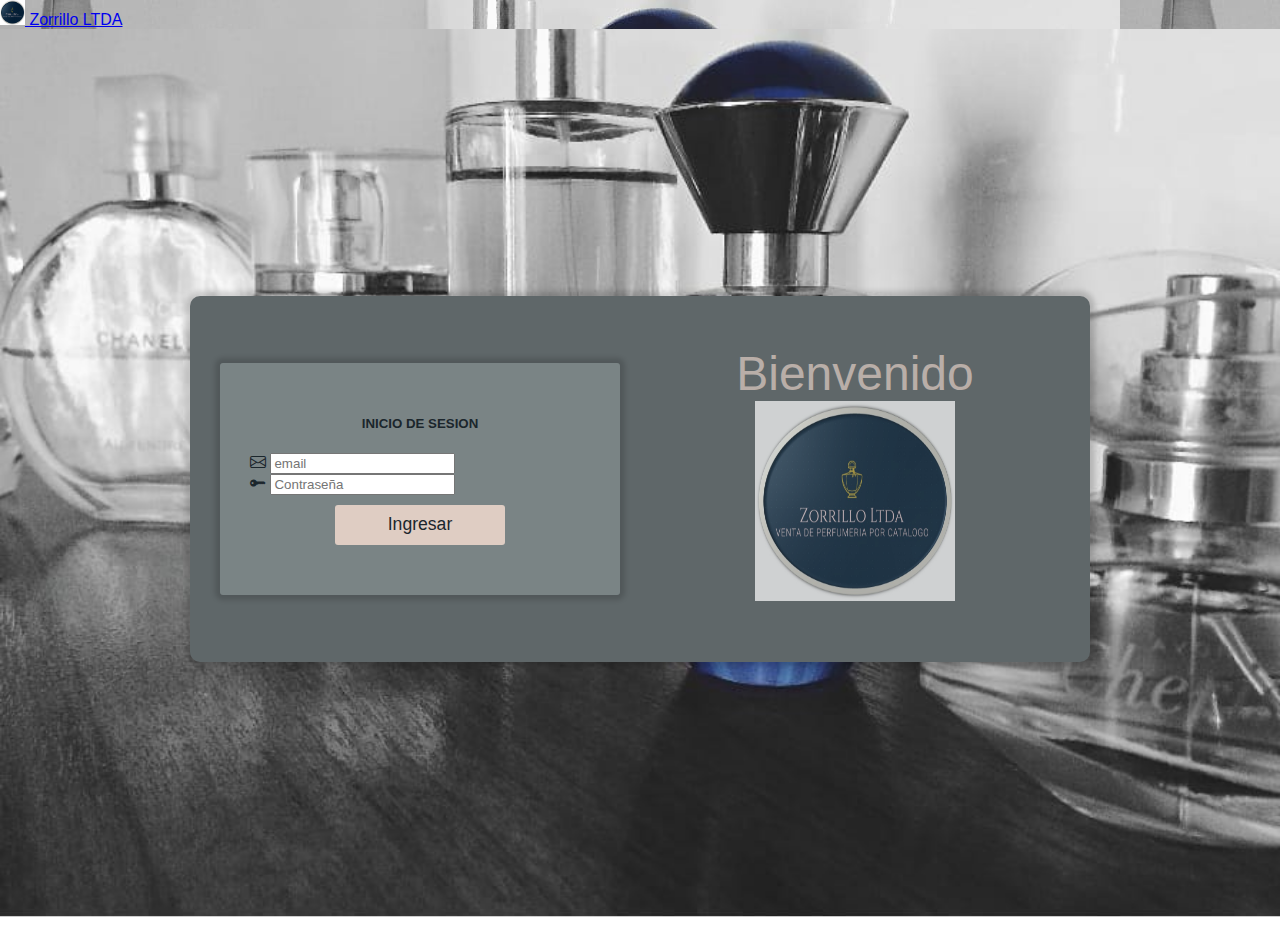
==== index.html @ 2880ff00 "subir front" ====
<!DOCTYPE html>
<html lang="en">
<head>
    <meta charset="UTF-8">
    <meta http-equiv="X-UA-Compatible" content="IE=edge">
    <meta name="viewport" content="width=device-width, initial-scale=1.0">
    <title>Inicio de secion</title>
    <link href="https://cdn.jsdelivr.net/npm/bootstrap@5.1.3/dist/css/bootstrap.min.css" rel="stylesheet" integrity="sha384-1BmE4kWBq78iYhFldvKuhfTAU6auU8tT94WrHftjDbrCEXSU1oBoqyl2QvZ6jIW3" crossorigin="anonymous">
    <link rel="stylesheet" href="https://cdn.jsdelivr.net/npm/bootstrap-icons@1.5.0/font/bootstrap-icons.css">
     <!-- Link hacia el archivo de estilos css -->
     <link rel="stylesheet" href="css/login.css">
     <script
     src="https://code.jquery.com/jquery-3.6.0.min.js"
     integrity="sha256-/xUj+3OJU5yExlq6GSYGSHk7tPXikynS7ogEvDej/m4="
     crossorigin="anonymous"></script>
    <script src="js/login.js"></script>
</head>
<nav class="navbar navbar-light bg-light">
  <div class="container-fluid">
    <a class="navbar-brand" href="#">
      <img src="img/logo.jpeg" alt="" width="25" height="25" class="d-inline-block align-text-center">
      Zorrillo LTDA
    </a>
  </div>
</nav>
<body>
    <div id="contenedor">
        <div id="contenedorcentrado">
            <div id="login">
                        <form id="loginform">
                            <h5><center>INICIO DE SESION</center></h5>
                                <div class="input-group mb-3">
                                    <span class="input-group-text bg-primary"><i class="bi bi-envelope text-white" ></i></span>
                                    <input type="email" class="form-control" placeholder="email" name="email" id="email">
                                </div>
                                <div class="input-group mb-3">
                                    <span class="input-group-text bg-primary"><i class="bi bi-key-fill text-white"></i></span>
                                    <input type="password" class="form-control" placeholder="Contraseña" name="password" id="password">
                                </div>                               
                                  
                            <center><button class="btn btn-primary text-center mt-2" type="button" onclick="validar()">Ingresar</button></center>                
                        
                        </form>                      
                        
             </div>
             <div id="derecho">
                <div class="titulo">  
                    Bienvenido
                    <img src="img/logo.jpeg" alt="" width="200" height="200" class="d-inline-block align-text-center">
                </div>
            </div>
        </div>
                 
    </div>
    
    <!--Para COmponentes Bootstrap que requieren Java Script-->
    <script src="https://cdn.jsdelivr.net/npm/bootstrap@5.1.3/dist/js/bootstrap.bundle.min.js" integrity="sha384-ka7Sk0Gln4gmtz2MlQnikT1wXgYsOg+OMhuP+IlRH9sENBO0LRn5q+8nbTov4+1p" crossorigin="anonymous"></script>
</body>
</html>
---- css/login.css ----
/* efectos por defecto */
body {
  font-family: 'Overpass', sans-serif;
  font-weight: normal;
  font-size: 100%;
  color: #1b262c;
  
  margin: 0;
  background-color: #5f6769;
  background-image: url("/img/fondo2.jpeg");
}

/* efectos para el contenedor de pantalla completa */
#contenedor {
  display: flex;
  align-items: center;
  justify-content: center;
  
  margin: 0;
  padding: 0;
  min-width: 100vw;
  min-height: 100vh;
  width: 100%;
  height: 100%;
  
  background-image: url(../img/fondo2.jpeg);
  background-position: center;
  background-size: cover;
}

/* contenedor del login a la izquierda */
#contenedorcentrado {
  display: flex;
  align-items: center;
  justify-content: center;
  flex-direction:row;
  
  min-width: 380px;
  max-width: 900px;
  width: 90%;
  
  background-color: #5f6769;
  
  /*opacity: 0.50;
  filter: alpha(opacity=50);*/
  
  border-radius: 10px 10px 10px 10px;
  -moz-border-radius: 10px 10px 10px 10px;
  -webkit-border-radius: 10px 10px 10px 10px;
  
  -webkit-box-shadow: 0px 0px 5px 5px rgba(0,0,0,0.15);
  -moz-box-shadow: 0px 0px 5px 5px rgba(0,0,0,0.15);
  box-shadow: 0px 0px 5px 5px rgba(0,0,0,0.15);
  
  padding: 30px;
  box-sizing: border-box;
}

/* formulario de login */
/* formulario de login */
#login {
  width: 100%;
  max-width: 400px;
  min-width: 400px;
  padding: 30px 30px 50px 30px;
  background-color: #7a8485;
  
  -webkit-box-shadow: 0px 0px 5px 5px rgba(0,0,0,0.15);
  -moz-box-shadow: 0px 0px 5px 5px rgba(0,0,0,0.15);
  box-shadow: 0px 0px 5px 5px rgba(0,0,0,0.15);
  
  border-radius: 3px 3px 3px 3px;
  -moz-border-radius: 3px 3px 3px 3px;
  -webkit-border-radius: 3px 3px 3px 3px;
  
  box-sizing: border-box;
  
  opacity: 1;
  filter: alpha(opacity=1);
}




#login button {
  font-family: 'Overpass', sans-serif;
  text-align: center;
  font-size: 110%;
  color:#1b262c;
  width: 50%;
  height: 40px;
  border: none;
  
  border-radius: 3px 3px 3px 3px;
  -moz-border-radius: 3px 3px 3px 3px;
  -webkit-border-radius: 3px 3px 3px 3px;
  
  background-color: #dfcdc3;
  
  margin-top: 10px;
}

#login button:hover {
  background-color: #3c4245;
  color:#dfcdc3;
}
/* formulario de login */
/* formulario de login */

/* seccion de la derecha */
/* seccion de la derecha */
/* por defecto */
#derecho {
  /*display: flex;
  align-items:center;
  justify-content:center;*/
  
  text-align: center;
  width: 100%;
  
  opacity: 0.70;
  filter: alpha(opacity=70);
  
  padding:20px 20px 20px 50px;
  box-sizing: border-box;
}

.titulo {
  font-size: 300%;
  color:#dfcdc3;
}

.logo-empresa img {
  width: 60%;
}

hr {
  border-top: 1px solid #8c8b8b;
border-bottom: 1px solid #dfcdc3;
  
}
.pie-form {
  font-size: 90%;
  text-align: center;    
  margin-top: 15px;
}

.pie-form a {
  display: block;
  text-decoration: none;
  color: #dfcdc3;
  margin-bottom: 3px;
}

.pie-form a:hover {
  color: #278d91;
}
/* seccion de la derecha */
/* seccion de la derecha */

/* ajustar a pantallas con ancho menor o igual a 775px; */
/* ajustar a pantallas con ancho menor o igual a 775px; */
@media all and (max-width: 775px)
{
  #contenedorcentrado {
      flex-direction:column-reverse;

      min-width: 380px;
      max-width: 900px;
      width: 90%;

      background-color: #5f6769;

      /*opacity: 0.50;
      filter: alpha(opacity=50);*/

      border-radius: 10px 10px 10px 10px;
      -moz-border-radius: 10px 10px 10px 10px;
      -webkit-border-radius: 10px 10px 10px 10px;

      -webkit-box-shadow: 0px 0px 5px 5px rgba(0,0,0,0.15);
      -moz-box-shadow: 0px 0px 5px 5px rgba(0,0,0,0.15);
      box-shadow: 0px 0px 5px 5px rgba(0,0,0,0.15);

      padding: 30px;
      box-sizing: border-box;
  }
  
  #login {
      margin: 0 auto;
  }
  
  #derecho {
      padding:20px 20px 20px 20px;
  }
  
  #login label {
      text-align: left;
  }
}
/* ajustar a pantallas con ancho menor o igual a 775px; */
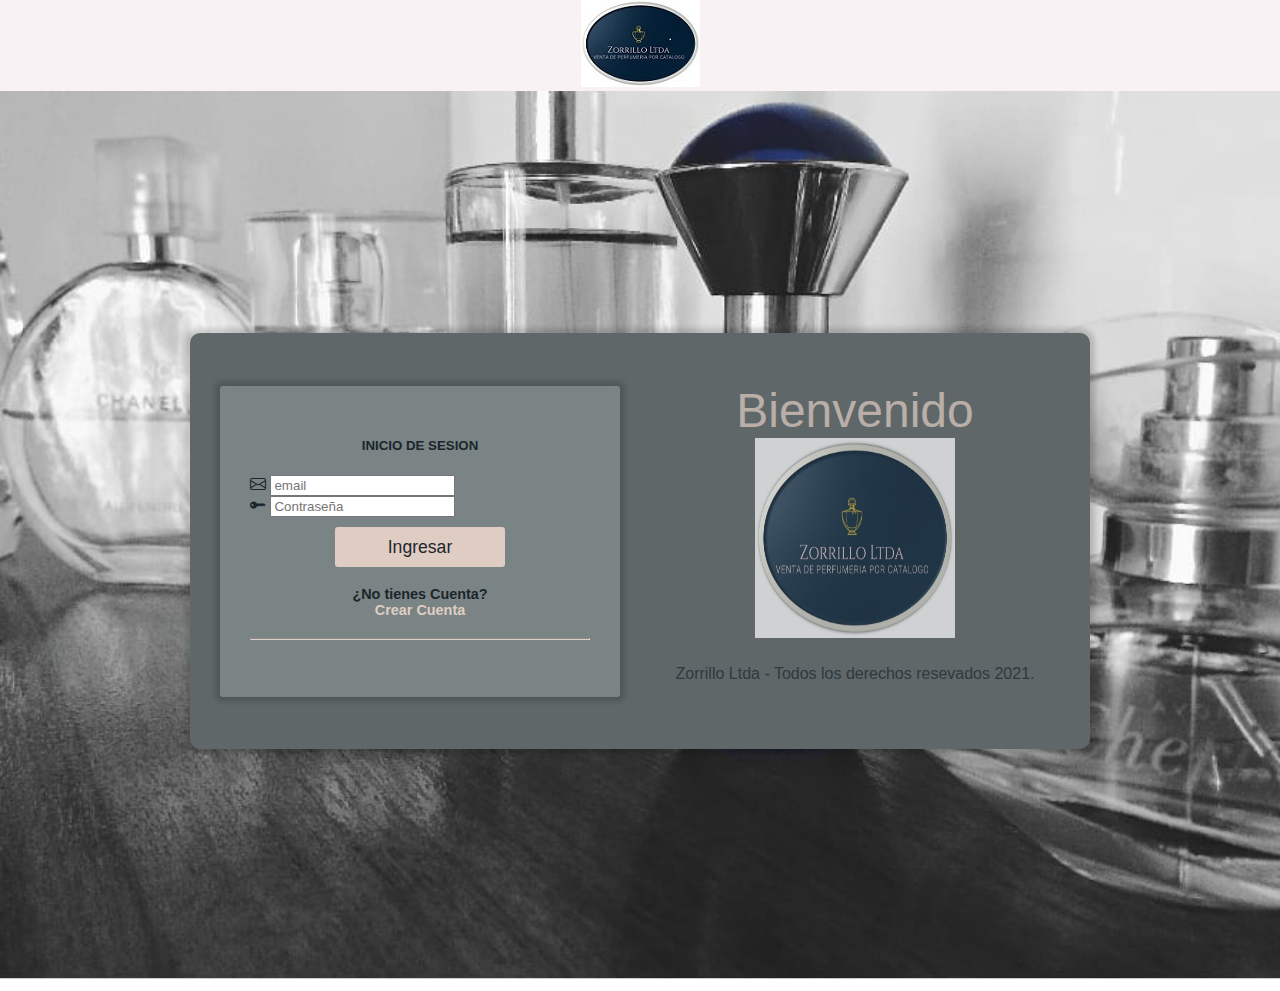
==== commit cc19ac4f: "actualizar reto" ====
--- a/index.html
+++ b/index.html
@@ -17,10 +17,15 @@
 </head>
 <nav class="navbar navbar-light bg-light">
   <div class="container-fluid">
-    <a class="navbar-brand" href="#">
+    <!-- <a class="navbar-brand" href="#">
       <img src="img/logo.jpeg" alt="" width="25" height="25" class="d-inline-block align-text-center">
       Zorrillo LTDA
-    </a>
+    </a> -->
+    <header class="header">
+        <a href="index.html">
+            <img class="header__logo" src="img/logo1.jpg" alt="logotipo">
+        </a>
+    </header>
   </div>
 </nav>
 <body>
@@ -40,21 +45,31 @@
                                   
                             <center><button class="btn btn-primary text-center mt-2" type="button" onclick="validar()">Ingresar</button></center>                
                         
-                        </form>                      
-                        
+                        </form>  
+                        <div class="pie-form">
+                            <h4>¿No tienes Cuenta?
+                            <a href="userform.html">Crear Cuenta</a></h4>
+                            <hr>
+                        </div>                    
+                     
              </div>
              <div id="derecho">
                 <div class="titulo">  
                     Bienvenido
                     <img src="img/logo.jpeg" alt="" width="200" height="200" class="d-inline-block align-text-center">
                 </div>
+                <footer class="footer">
+                    <p class="footer__text">Zorrillo Ltda - Todos los derechos resevados 2021.</p>
+                </footer> 
             </div>
+            
         </div>
-                 
+        
     </div>
     
-    <!--Para COmponentes Bootstrap que requieren Java Script-->
+    <!--Para Componentes Bootstrap que requieren Java Script-->
     <script src="https://cdn.jsdelivr.net/npm/bootstrap@5.1.3/dist/js/bootstrap.bundle.min.js" integrity="sha384-ka7Sk0Gln4gmtz2MlQnikT1wXgYsOg+OMhuP+IlRH9sENBO0LRn5q+8nbTov4+1p" crossorigin="anonymous"></script>
+    
 </body>
 </html>
 
--- a/css/login.css
+++ b/css/login.css
@@ -8,6 +8,15 @@
   margin: 0;
   background-color: #5f6769;
   background-image: url("/img/fondo2.jpeg");
+}
+.header{
+  display: flex;
+  justify-content: center;
+  background-color: rgb(248, 242, 244);
+}
+
+.header__logo{
+  margin: 0.01rem 35rem;
 }
 
 /* efectos para el contenedor de pantalla completa */
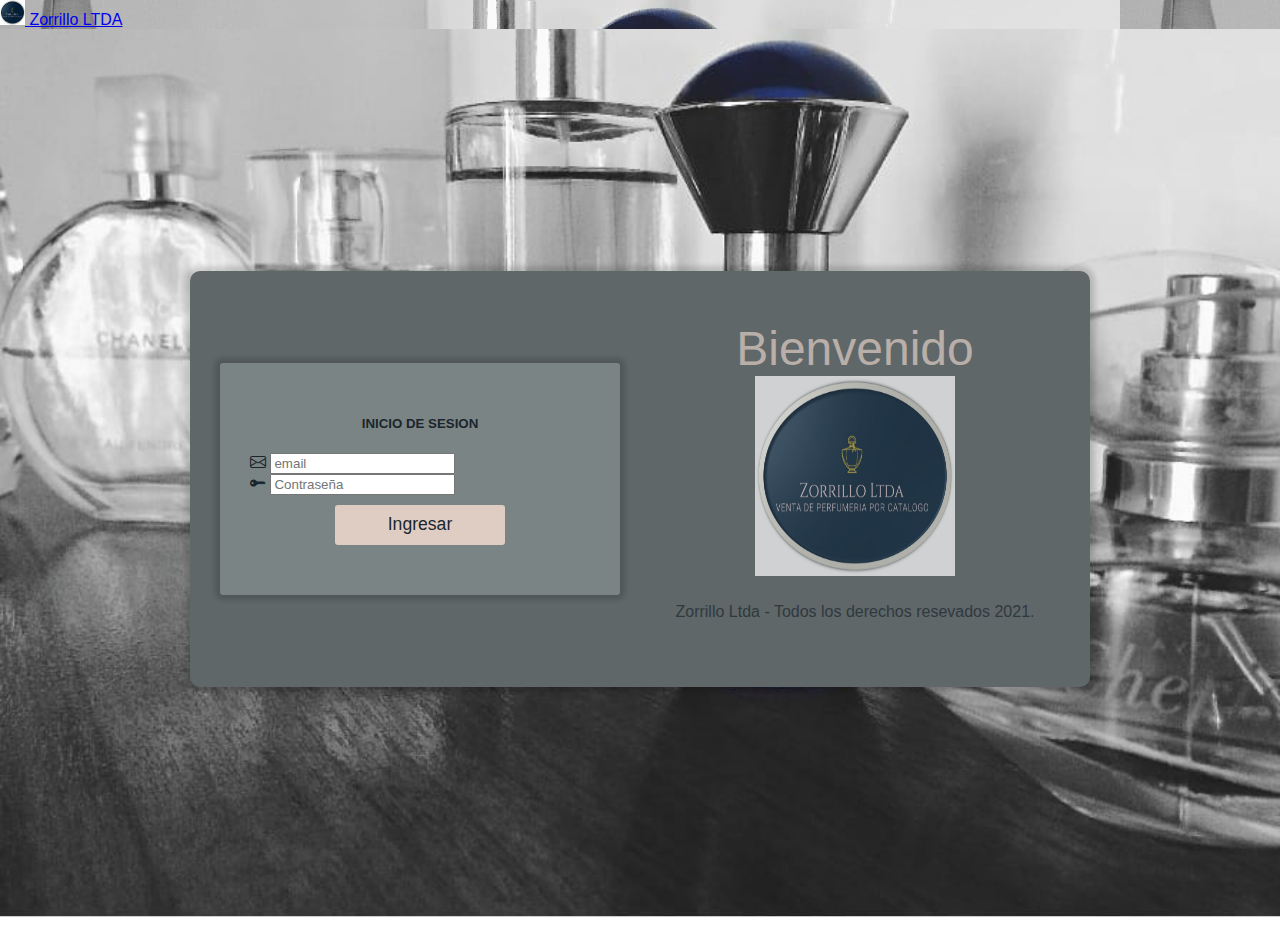
==== commit aa4e86f4: "cambios" ====
--- a/index.html
+++ b/index.html
@@ -17,15 +17,10 @@
 </head>
 <nav class="navbar navbar-light bg-light">
   <div class="container-fluid">
-    <!-- <a class="navbar-brand" href="#">
+    <a class="navbar-brand" href="#">
       <img src="img/logo.jpeg" alt="" width="25" height="25" class="d-inline-block align-text-center">
       Zorrillo LTDA
-    </a> -->
-    <header class="header">
-        <a href="index.html">
-            <img class="header__logo" src="img/logo1.jpg" alt="logotipo">
-        </a>
-    </header>
+    </a>
   </div>
 </nav>
 <body>
@@ -45,13 +40,8 @@
                                   
                             <center><button class="btn btn-primary text-center mt-2" type="button" onclick="validar()">Ingresar</button></center>                
                         
-                        </form>  
-                        <div class="pie-form">
-                            <h4>¿No tienes Cuenta?
-                            <a href="userform.html">Crear Cuenta</a></h4>
-                            <hr>
-                        </div>                    
-                     
+                        </form>                      
+                        
              </div>
              <div id="derecho">
                 <div class="titulo">  
@@ -60,16 +50,14 @@
                 </div>
                 <footer class="footer">
                     <p class="footer__text">Zorrillo Ltda - Todos los derechos resevados 2021.</p>
-                </footer> 
+                </footer>
             </div>
-            
         </div>
-        
+                 
     </div>
     
-    <!--Para Componentes Bootstrap que requieren Java Script-->
+    <!--Para COmponentes Bootstrap que requieren Java Script-->
     <script src="https://cdn.jsdelivr.net/npm/bootstrap@5.1.3/dist/js/bootstrap.bundle.min.js" integrity="sha384-ka7Sk0Gln4gmtz2MlQnikT1wXgYsOg+OMhuP+IlRH9sENBO0LRn5q+8nbTov4+1p" crossorigin="anonymous"></script>
-    
 </body>
 </html>
 
